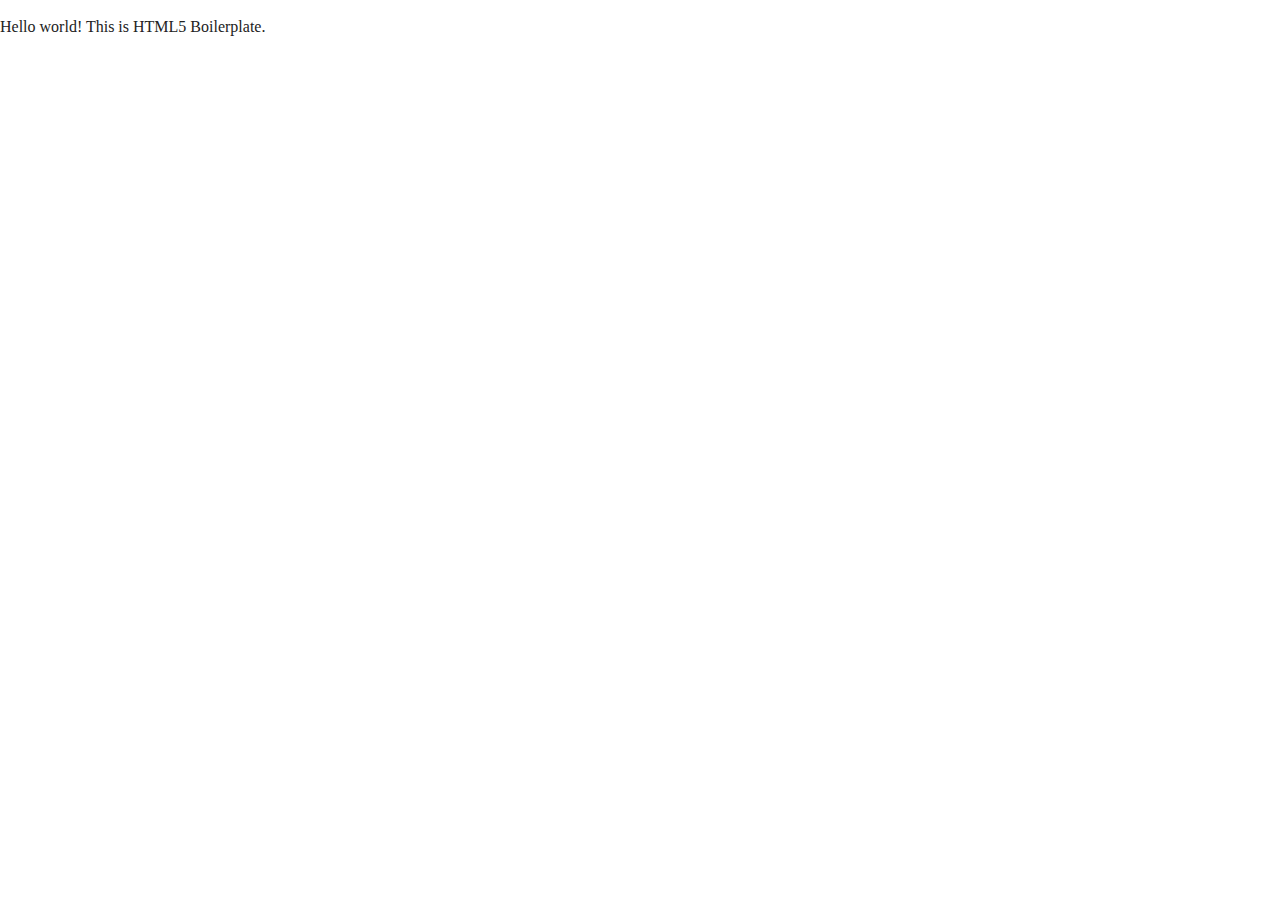
==== about/index.html @ 8cbd1780 "updated index files" ====
<!doctype html>
<html class="no-js" lang="">

<head>
  <meta charset="utf-8">
  <title></title>
  <meta name="description" content="">
  <meta name="viewport" content="width=device-width, initial-scale=1">

  <link rel="manifest" href="../site.webmanifest">
  <link rel="apple-touch-icon" href="../icon.png">
  <!-- Place favicon.ico in the root directory -->

  <link rel="stylesheet" href="../css/normalize.css">
  <link rel="stylesheet" href="../css/main.css">

  <meta name="theme-color" content="#fafafa">
</head>

<body>
  <!--[if IE]>
    <p class="browserupgrade">You are using an <strong>outdated</strong> browser. Please <a href="https://browsehappy.com/">upgrade your browser</a> to improve your experience and security.</p>
  <![endif]-->

  <!-- Add your site or application content here -->
  <p>Hello world! This is HTML5 Boilerplate.</p>
  <script src="../js/vendor/modernizr-3.7.1.min.js"></script>
  <script src="https://code.jquery.com/jquery-3.3.1.min.js" integrity="sha256-FgpCb/KJQlLNfOu91ta32o/NMZxltwRo8QtmkMRdAu8=" crossorigin="anonymous"></script>
  <script>window.jQuery || document.write('<script src="../js/vendor/jquery-3.3.1.min.js"><\/script>')</script>
  <script src="../js/plugins.js"></script>
  <script src="../js/main.js"></script>

  <!-- Google Analytics: change UA-XXXXX-Y to be your site's ID. -->
  <script>
    window.ga = function () { ga.q.push(arguments) }; ga.q = []; ga.l = +new Date;
    ga('create', 'UA-XXXXX-Y', 'auto'); ga('set','transport','beacon'); ga('send', 'pageview')
  </script>
  <script src="https://www.google-analytics.com/analytics.js" async defer></script>
</body>

</html>
---- css/main.css ----
/*! HTML5 Boilerplate v7.1.0 | MIT License | https://html5boilerplate.com/ */

/* main.css 1.0.0 | MIT License | https://github.com/h5bp/main.css#readme */
/*
 * What follows is the result of much research on cross-browser styling.
 * Credit left inline and big thanks to Nicolas Gallagher, Jonathan Neal,
 * Kroc Camen, and the H5BP dev community and team.
 */

 
/* ==========================================================================
   Base styles: opinionated defaults
   ========================================================================== */

   html {
    color: #222;
    font-size: 1em;
    line-height: 1.4;
}

/*
 * Remove text-shadow in selection highlight:
 * https://twitter.com/miketaylr/status/12228805301
 *
 * Vendor-prefixed and regular ::selection selectors cannot be combined:
 * https://stackoverflow.com/a/16982510/7133471
 *
 * Customize the background color to match your design.
 */

::-moz-selection {
    background: #b3d4fc;
    text-shadow: none;
}

::selection {
    background: #b3d4fc;
    text-shadow: none;
}

/*
 * A better looking default horizontal rule
 */

hr {
    display: block;
    height: 1px;
    border: 0;
    border-top: 1px solid #ccc;
    margin: 1em 0;
    padding: 0;
}

/*
 * Remove the gap between audio, canvas, iframes,
 * images, videos and the bottom of their containers:
 * https://github.com/h5bp/html5-boilerplate/issues/440
 */

audio,
canvas,
iframe,
img,
svg,
video {
    vertical-align: middle;
}

/*
 * Remove default fieldset styles.
 */

fieldset {
    border: 0;
    margin: 0;
    padding: 0;
}

/*
 * Allow only vertical resizing of textareas.
 */

textarea {
    resize: vertical;
}

/* ==========================================================================
   Browser Upgrade Prompt
   ========================================================================== */

.browserupgrade {
    margin: 0.2em 0;
    background: #ccc;
    color: #000;
    padding: 0.2em 0;
}




 /* ==========================================================================
   Author's custom styles
   ========================================================================== */
















 /* ==========================================================================
   Helper classes
   ========================================================================== */

/*
 * Hide visually and from screen readers
 */

 .hidden {
  display: none !important;
}

/*
* Hide only visually, but have it available for screen readers:
* https://snook.ca/archives/html_and_css/hiding-content-for-accessibility
*
* 1. For long content, line feeds are not interpreted as spaces and small width
*    causes content to wrap 1 word per line:
*    https://medium.com/@jessebeach/beware-smushed-off-screen-accessible-text-5952a4c2cbfe
*/

.visuallyhidden {
  border: 0;
  clip: rect(0 0 0 0);
  height: 1px;
  margin: -1px;
  overflow: hidden;
  padding: 0;
  position: absolute;
  width: 1px;
  white-space: nowrap; /* 1 */
}

/*
* Extends the .visuallyhidden class to allow the element
* to be focusable when navigated to via the keyboard:
* https://www.drupal.org/node/897638
*/

.visuallyhidden.focusable:active,
.visuallyhidden.focusable:focus {
  clip: auto;
  height: auto;
  margin: 0;
  overflow: visible;
  position: static;
  width: auto;
  white-space: inherit;
}

/*
* Hide visually and from screen readers, but maintain layout
*/

.invisible {
  visibility: hidden;
}

/*
* Clearfix: contain floats
*
* For modern browsers
* 1. The space content is one way to avoid an Opera bug when the
*    `contenteditable` attribute is included anywhere else in the document.
*    Otherwise it causes space to appear at the top and bottom of elements
*    that receive the `clearfix` class.
* 2. The use of `table` rather than `block` is only necessary if using
*    `:before` to contain the top-margins of child elements.
*/

.clearfix:before,
.clearfix:after {
  content: " "; /* 1 */
  display: table; /* 2 */
}

.clearfix:after {
  clear: both;
}

 
/* ==========================================================================
   EXAMPLE Media Queries for Responsive Design.
   These examples override the primary ('mobile first') styles.
   Modify as content requires.
   ========================================================================== */

   @media only screen and (min-width: 35em) {
    /* Style adjustments for viewports that meet the condition */
}

@media print,
       (-webkit-min-device-pixel-ratio: 1.25),
       (min-resolution: 1.25dppx),
       (min-resolution: 120dpi) {
    /* Style adjustments for high resolution devices */
}

 
/* ==========================================================================
   Print styles.
   Inlined to avoid the additional HTTP request:
   https://www.phpied.com/delay-loading-your-print-css/
   ========================================================================== */

   @media print {
    *,
    *:before,
    *:after {
        background: transparent !important;
        color: #000 !important; /* Black prints faster */
        -webkit-box-shadow: none !important;
        box-shadow: none !important;
        text-shadow: none !important;
    }

    a,
    a:visited {
        text-decoration: underline;
    }

    a[href]:after {
        content: " (" attr(href) ")";
    }

    abbr[title]:after {
        content: " (" attr(title) ")";
    }

    /*
     * Don't show links that are fragment identifiers,
     * or use the `javascript:` pseudo protocol
     */

    a[href^="#"]:after,
    a[href^="javascript:"]:after {
        content: "";
    }

    pre {
        white-space: pre-wrap !important;
    }
    pre,
    blockquote {
        border: 1px solid #999;
        page-break-inside: avoid;
    }

    /*
     * Printing Tables:
     * http://css-discuss.incutio.com/wiki/Printing_Tables
     */

    thead {
        display: table-header-group;
    }

    tr,
    img {
        page-break-inside: avoid;
    }

    p,
    h2,
    h3 {
        orphans: 3;
        widows: 3;
    }

    h2,
    h3 {
        page-break-after: avoid;
    }
}
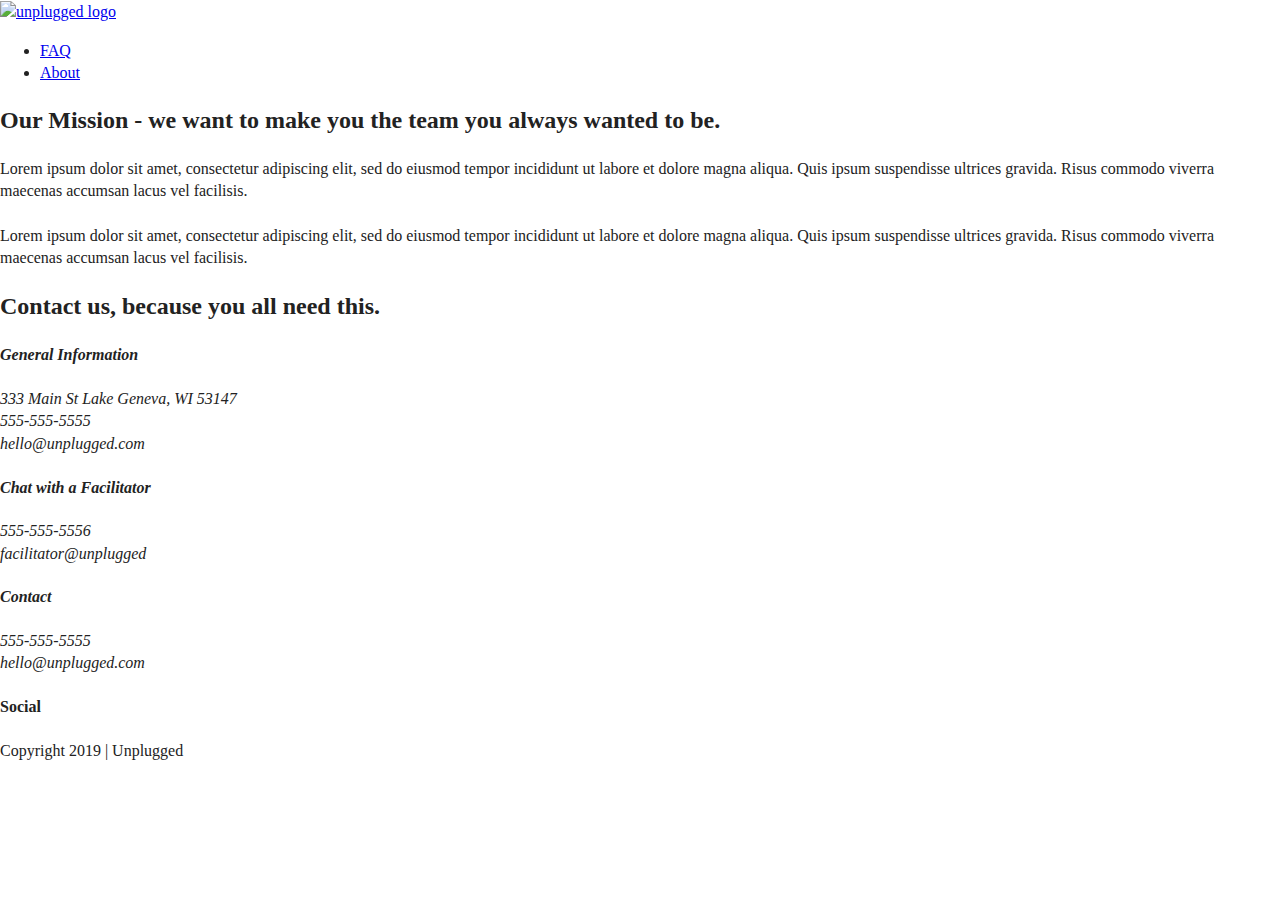
==== commit af0553e2: "added html for about page" ====
--- a/about/index.html
+++ b/about/index.html
@@ -3,7 +3,7 @@
 
 <head>
   <meta charset="utf-8">
-  <title></title>
+  <title>About</title>
   <meta name="description" content="">
   <meta name="viewport" content="width=device-width, initial-scale=1">
 
@@ -18,12 +18,89 @@
 </head>
 
 <body>
-  <!--[if IE]>
-    <p class="browserupgrade">You are using an <strong>outdated</strong> browser. Please <a href="https://browsehappy.com/">upgrade your browser</a> to improve your experience and security.</p>
-  <![endif]-->
+  <header>
+    <div class="content-wrapper">
+      <a href="#"><img src="" alt="unplugged logo"</a>
+      <div class="header-divider"></div>
+      <nav>
+        <ul>
+          <li><a href="../faq/index.html" target="_blank">FAQ</a></li>
+          <li><a href="#about">About</a></li>
+        </ul>
+      </nav>
+    </div>
+  </header>
 
-  <!-- Add your site or application content here -->
-  <p>Hello world! This is HTML5 Boilerplate.</p>
+  <main>
+    <section class="mission">
+      <div class="content-wrapper">
+        <h2>Our Mission - we want to make you the team you always wanted to be.</h2>
+        <div class="mission-content">
+          <p>Lorem ipsum dolor sit amet, consectetur adipiscing elit, sed do eiusmod tempor
+            incididunt ut labore et dolore magna aliqua. Quis ipsum suspendisse ultrices gravida.
+            Risus commodo viverra maecenas accumsan lacus vel facilisis.<br><br>
+
+            Lorem ipsum dolor sit amet, consectetur adipiscing elit, sed do eiusmod tempor
+            incididunt ut labore et dolore magna aliqua. Quis ipsum suspendisse ultrices gravida.
+            Risus commodo viverra maecenas accumsan lacus vel facilisis.</p>
+        </div>
+      </div> <!-- mission content wrapper ends -->
+    </section>
+
+    <section class="map">
+      <figure></figure>
+    </section>
+
+    <section class="contact-section">
+      <div class="content-wrapper">
+        <h2>Contact us, because you all need this.</h2>
+        <address class="contact-content">
+            <div>
+              <h4>General Information</h4>
+              <p>333 Main St Lake Geneva, WI 53147<br>
+                       555-555-5555<br>
+                       hello@unplugged.com
+              </p>
+            </div>
+
+            <div>
+              <h4>Chat with a Facilitator</h4>
+              <p>555-555-5556<br>
+                 facilitator@unplugged
+              </p>
+            </div>
+        </address>
+      </div>
+    </section>
+  </main>
+
+  <footer>
+    <div class="content-wrapper">
+      <div class="footer-content">
+
+        <address class="contact">
+          <h4>Contact</h4>
+          <p>555-555-5555<br>
+          hello@unplugged.com</p>
+        </address>
+
+        <div class="social">
+          <h4>Social</h4>
+          <div class="social-icons">
+            <p><a href="https://www.facebook.com/lydia.braun.79" target="_blank"></a></p>
+            <p><a href="https://twitter.com/" target="_blank"></a></p>
+            <p><a href="https://www.instagram.com/?hl=en" target="_blank"></a></p>
+          </div>
+        </div>
+      </div> <!-- footer content ends -->
+    </div> <!-- footer content-wrapper ends -->
+
+    <div class="copyright">
+      <p>Copyright 2019 | Unplugged</p>
+    </div>
+  </footer>
+
+
   <script src="../js/vendor/modernizr-3.7.1.min.js"></script>
   <script src="https://code.jquery.com/jquery-3.3.1.min.js" integrity="sha256-FgpCb/KJQlLNfOu91ta32o/NMZxltwRo8QtmkMRdAu8=" crossorigin="anonymous"></script>
   <script>window.jQuery || document.write('<script src="../js/vendor/jquery-3.3.1.min.js"><\/script>')</script>
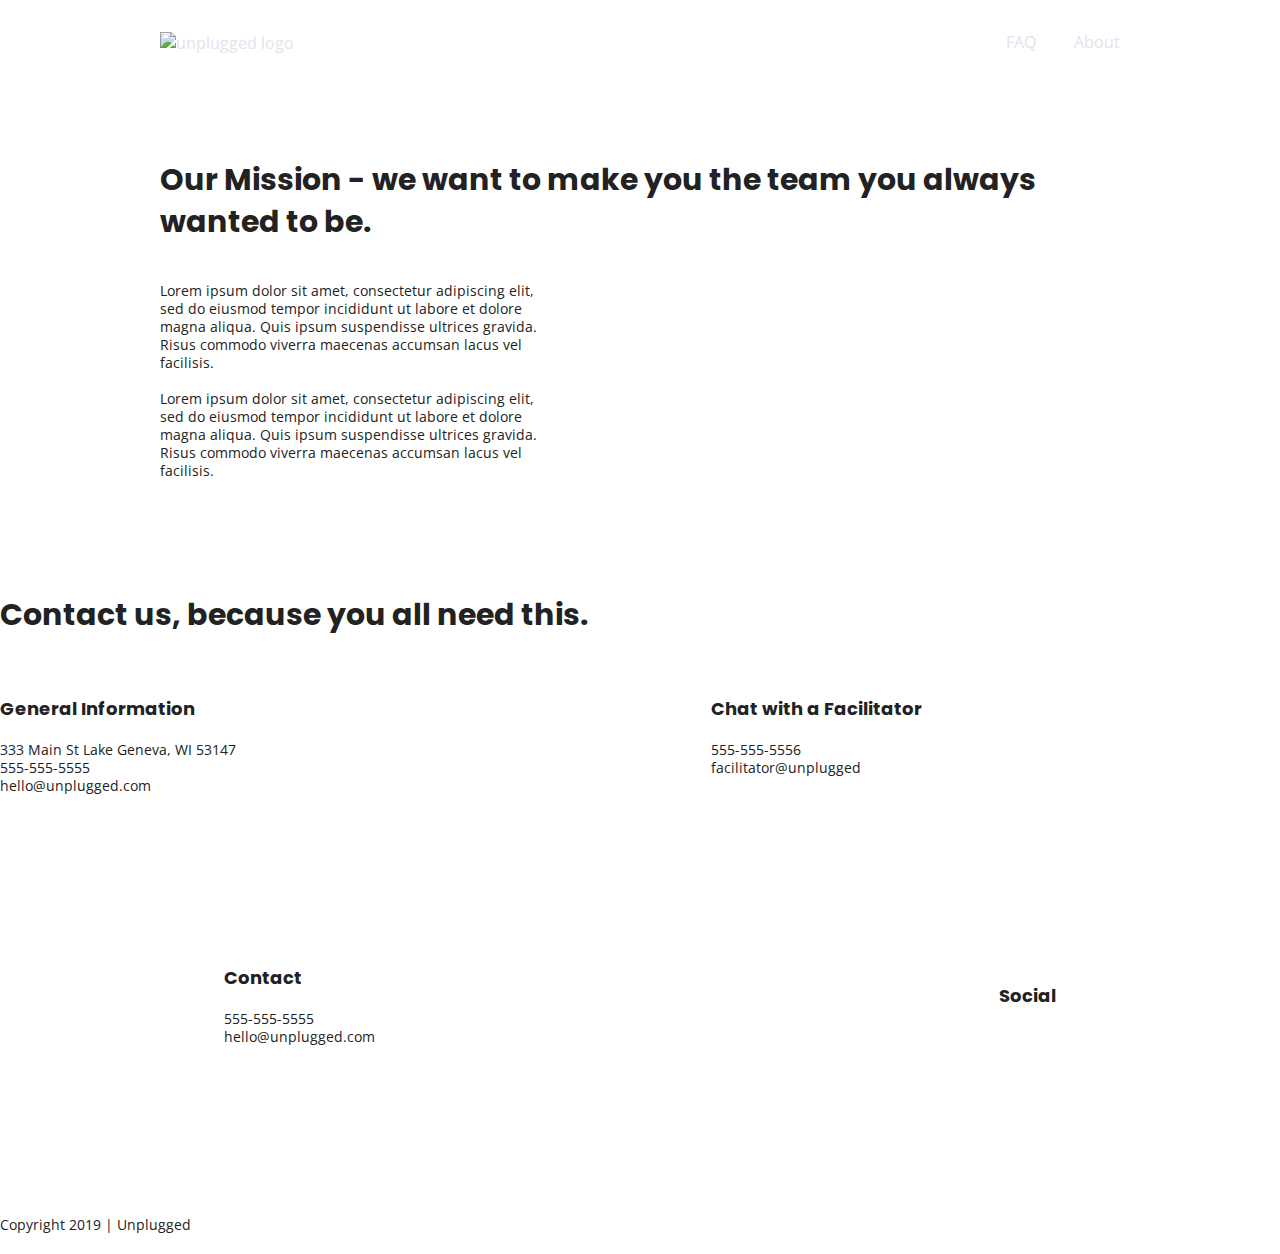
==== commit 6a1c4c1f: "Added fonts, CSS general styles" ====
--- a/about/index.html
+++ b/about/index.html
@@ -15,6 +15,8 @@
   <link rel="stylesheet" href="../css/main.css">
 
   <meta name="theme-color" content="#fafafa">
+
+  <link href="https://fonts.googleapis.com/css?family=Open+Sans:400,700|Poppins:500,700" rel="stylesheet">
 </head>
 
 <body>
--- a/css/main.css
+++ b/css/main.css
@@ -7,7 +7,7 @@
  * Kroc Camen, and the H5BP dev community and team.
  */
 
- 
+
 /* ==========================================================================
    Base styles: opinionated defaults
    ========================================================================== */
@@ -101,19 +101,281 @@
  /* ==========================================================================
    Author's custom styles
    ========================================================================== */
-
-
-
-
-
-
-
-
-
-
-
-
-
+   /* General Styles */
+
+   html {
+     font-size: 16px;
+   }
+
+   body {
+     font-family: 'Open Sans', sans-serif;
+     font-size: 1em;
+     text-align: left;
+   }
+
+   ul,
+   ol {
+     list-style: none;
+   }
+
+   a {
+     color: #e2e3ed;
+     text-decoration: none;
+   }
+
+   h2 {
+     font-family: 'Poppins', sans-serif;
+     font-size: 1.875em;
+   }
+
+   h3,
+   h4 {
+     font-family: 'Poppins', sans-serif;
+     font-size: 1.125em;
+     margin: 20px 0;
+   }
+
+   p {
+     font-size: .875em;
+     line-height: 1.285;
+   }
+
+   img {
+
+   }
+
+   figure {
+
+   }
+
+   address {
+     font-style: normal;
+   }
+
+   .content-wrapper {
+     width: 90%;
+     margin: 50px 0;
+   }
+
+/* ------------ Base Header - Footer ------------ */
+
+header,
+footer {
+    display: flex;
+    justify-content: center;
+    align-items: center;
+    flex-flow: row wrap;
+}
+
+/* Header Styels */
+header{
+  padding: 15px 0;
+}
+
+header .content-wrapper {
+  display: flex;
+  justify-content: center;
+  align-items: center;
+  flex-flow: row wrap;
+  margin: 0;
+}
+
+.header-divider {
+  width: 100%;
+  height: 1px;
+  margin: 10px 0 20px 0;
+}
+
+header nav {
+  display: flex;
+  justify-content: space-around;
+  align-items: center;
+  flex-flow: row wrap;
+  width: 60%;
+}
+
+header nav ul {
+  display: flex;
+  justify-content: space-around;
+  width: 100%;
+}
+
+/* Footer Styels */
+
+footer {
+  flex-direction: column;
+}
+
+footer .content-wrapper{
+  width: 55%;
+  margin: 50px 0;
+}
+
+footer .footer-content {
+  margin-bottom: 50px;
+}
+
+footer p {
+  margin: 0;
+}
+
+address .contact {
+
+}
+
+footer .social {
+  display: flex;
+  justify-content: center;
+  align-items: center;
+}
+
+footer .social-icons {
+  display: flex;
+  justify-content: space-around;
+  align-items: center;
+}
+
+footer .social-icons p {
+  display: flex;
+  justify-content: space-around;
+  align-items: center;
+}
+
+footer .copyright {
+  margin: 20px 0;
+}
+/* ------------ Mobile Styles - Homepage ------------ */
+
+.hero-area {
+  display: flex;
+  justify-content: center;
+  flex-flow: row wrap;
+}
+
+aside {
+  display: flex;
+  justify-content: center;
+  align-items: center;
+  flex-flow: row wrap;
+}
+
+.form-description {
+
+}
+
+.form {
+
+}
+
+.features {
+  display: flex;
+  justify-content: center;
+  flex-flow: row wrap;
+}
+
+.features h2 {
+  margin-bottom: 60px;
+}
+
+.features-items {
+  display: flex;
+  justify-content: center;
+  align-items: center;
+  flex-flow: row wrap;
+}
+
+.features p {
+  margin: 0;
+}
+
+article {
+  width: 55%;
+  margin: 30px 0;
+}
+
+.fontawesome-icon {
+
+}
+
+.features-item-description {
+
+}
+
+.reviews {
+  display: flex;
+  justify-content: center;
+  flex-flow: row wrap;
+}
+
+.reviews h2 {
+    margin-bottom: 40px;
+}
+
+.reviews h3 {
+  width: 55%;
+  margin: 20px 0;
+}
+
+/* ------------ Mobile Styles - About ------------ */
+
+.mission {
+  display: flex;
+  justify-content: center;
+  align-items: center;
+  flex-flow: row wrap;
+}
+
+.mission-content {
+
+}
+
+.map {
+
+}
+
+figure {
+
+}
+
+.contact-setcion {
+  display: flex;
+  justify-content: center;
+  align-items: center;
+  flex-flow: row wrap;
+}
+
+.contact-content {
+
+}
+
+.contact-content p {
+  margin: 0;
+}
+
+/* ------------ Mobile Styles - FAQ ------------ */
+
+.faq {
+  display: flex;
+  justify-content: center;
+  align-items: center;
+  flex-flow: row wrap;
+}
+
+.faq .content-wrapper {
+  display: flex;
+  justify-content: center;
+  align-items: center;
+  flex-flow: row wrap;
+  margin: 50px 0 0 0;
+}
+
+.faq h2 {
+  margin-bottom: 40px;
+}
+
+.faq-content {
+  margin-bottom: 50px;
+}
 
 
 
@@ -197,25 +459,183 @@
   clear: both;
 }
 
- 
+
 /* ==========================================================================
    EXAMPLE Media Queries for Responsive Design.
    These examples override the primary ('mobile first') styles.
    Modify as content requires.
    ========================================================================== */
 
-   @media only screen and (min-width: 35em) {
-    /* Style adjustments for viewports that meet the condition */
-}
-
-@media print,
-       (-webkit-min-device-pixel-ratio: 1.25),
-       (min-resolution: 1.25dppx),
-       (min-resolution: 120dpi) {
-    /* Style adjustments for high resolution devices */
-}
-
- 
+@media only screen and (min-width: 768px) {
+  /*Tablet styles here*/
+  .content-wrapper {
+    max-width: 640px;
+    margin: 100px 0:
+  }
+
+  header {
+    justify-content: space-around;
+  }
+
+  header .content-wrapper {
+    width: 100%;
+    justify-content: space-between;
+  }
+
+  header nav {
+    width: 20%;
+
+  }
+
+  header nav ul {
+    justify-content: space-between;
+  }
+
+  .header-divider {
+    display: none;
+  }
+
+  aside .content-wraper {
+    margin: 50px 0;
+    display: flex;
+    justify-content: space-between;
+    flex-flow: row wrap;
+  }
+
+  aside .content-wrapper .form-description,
+  aside .content-wrapper .form {
+    width: 35%;
+    margin: 0;
+  }
+
+.features article {
+  display: flex;
+  justify-content: center;
+  align-items: center;
+  flex-flow: column wrap;
+  flex-basis: 50%;
+}
+
+.features .features-item-description {
+  width: 50%;
+}
+
+.reviews article {
+  display: flex;
+  justify-content: space-between;
+}
+
+.reviews article div {
+  width: 49%x;
+}
+
+footer .content-wrapper {
+  width: 65%;
+  margin: 100px 0;
+}
+
+.footer-content {
+  display: flex;
+  justify-content: space-between;
+  align-items: center;
+}
+
+footer .contact {
+  margin-bottom: 0;
+}
+
+footer .copyright {
+  width: 100%;
+}
+
+/*About Page*/
+.mission-content {
+    display: flex;
+    justify-content: space-between;
+    align-items: center;
+}
+
+.mission-content p {
+    width: 40%;
+}
+
+.contact-section,
+.content-wrapper h2 {
+  width: 80%;
+}
+
+.contact-content {
+  display: flex;
+  justify-content: space-between;
+  align-items: flex-start;
+}
+
+/*FAQ Page*/
+.faq .content-wrapper {
+        justify-content: space-between;
+    }
+
+    .faq-content {
+        flex-basis: 40%;
+    }
+
+    .faq h2 {
+        width: 100%;
+    }
+}
+
+@media only screen and (min-width: 1200px) {
+  /*Desktop styles here*/
+  .content-wrapper {
+    max-width: 960px;
+  }
+
+  .hero-area h1 {
+    width: 60%;
+  }
+
+  aside .content-wrapper {
+    justify-content: space-around;
+  }
+
+  aside .content-wrapper .form-description,
+  aside .content-wrapper .form {
+    width: 30%;
+  }
+
+  .features h2 {
+    width: 70%;
+  }
+
+  .features article {
+    flex-basis: 33.33%;
+  }
+
+  .reviews article div {
+    width: 42%;
+  }
+
+  /****** About Page *****/
+
+  .mission h2,
+  contact-section .content-wrapper h2 {
+    width: 100%;
+  }
+
+  .contact-section .content-wrapper h2 {
+    margin-bottom: 40px;
+  }
+
+  /***** FAQ Page *****/
+  .faq h2 {
+    width: 100%;
+  }
+
+  .faq-content {
+    flex-basis: 35%
+  }
+}
+
 /* ==========================================================================
    Print styles.
    Inlined to avoid the additional HTTP request:
@@ -291,5 +711,3 @@
         page-break-after: avoid;
     }
 }
-
-
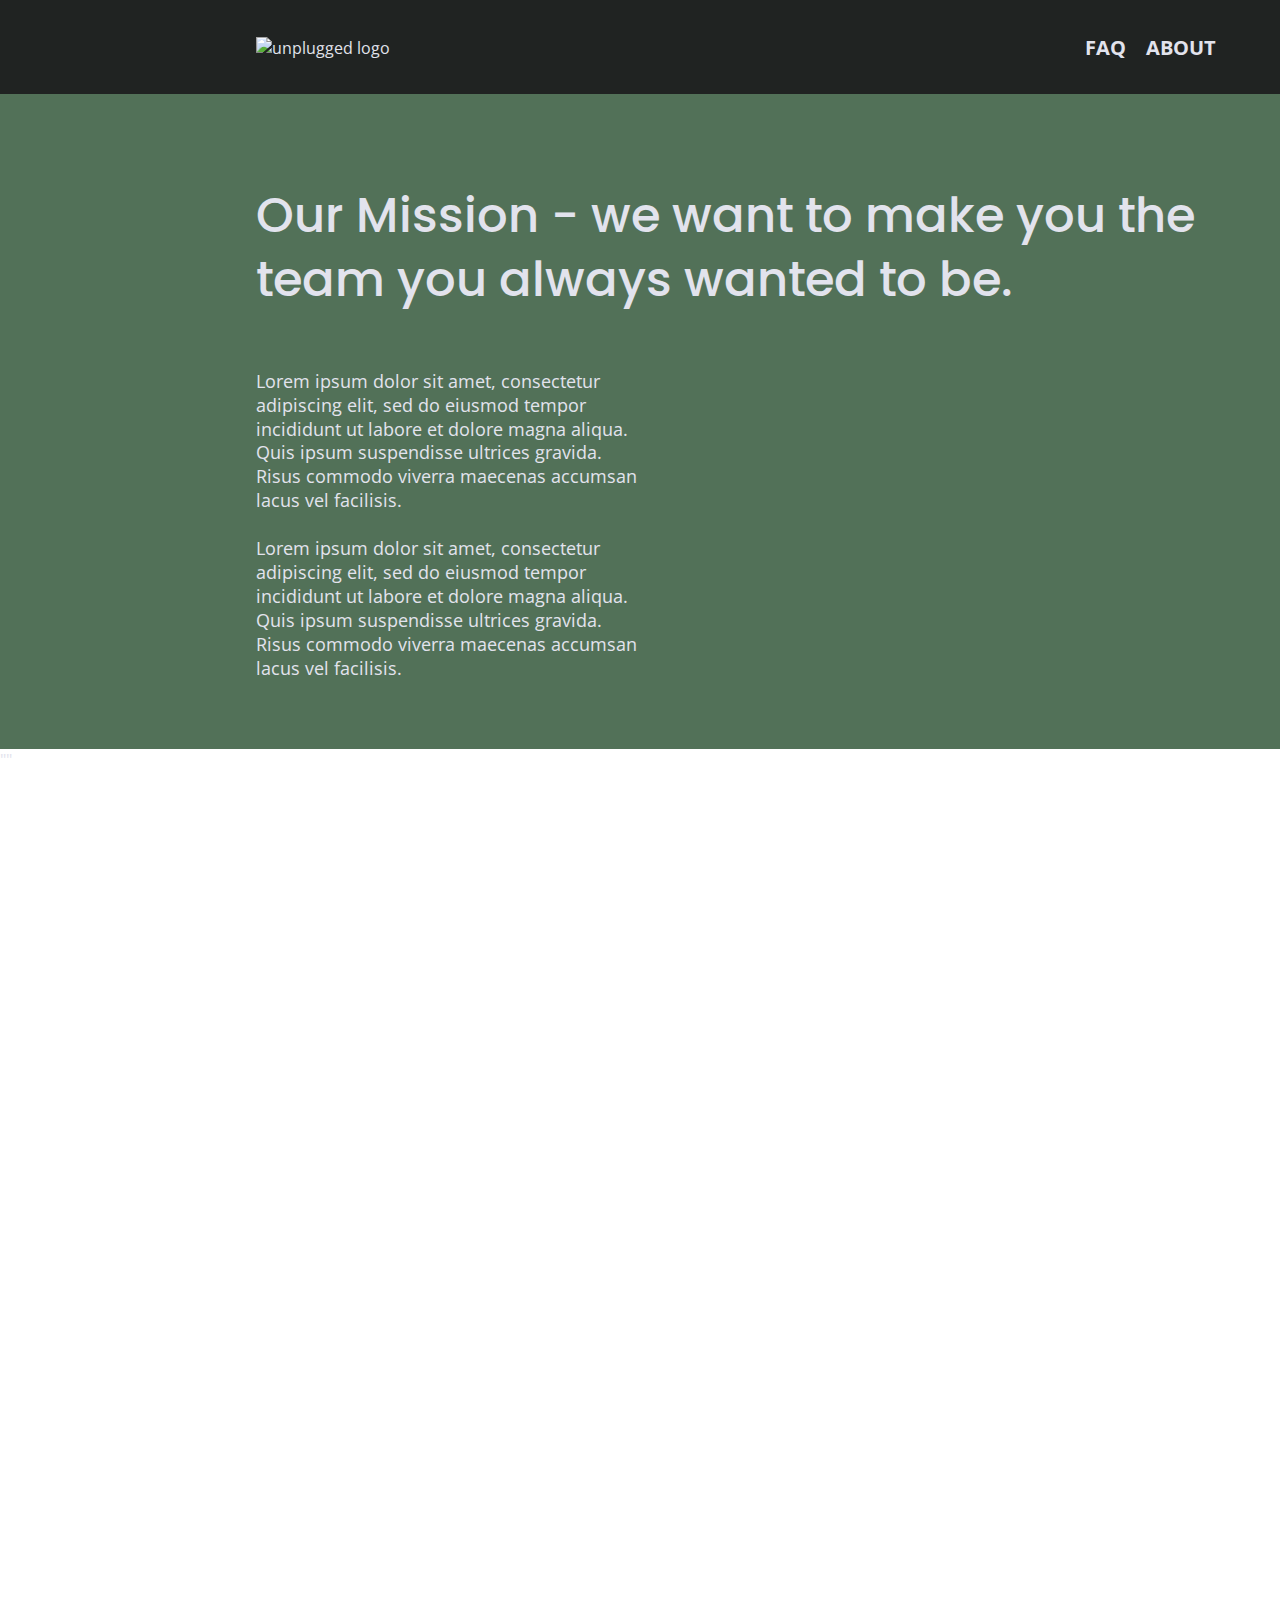
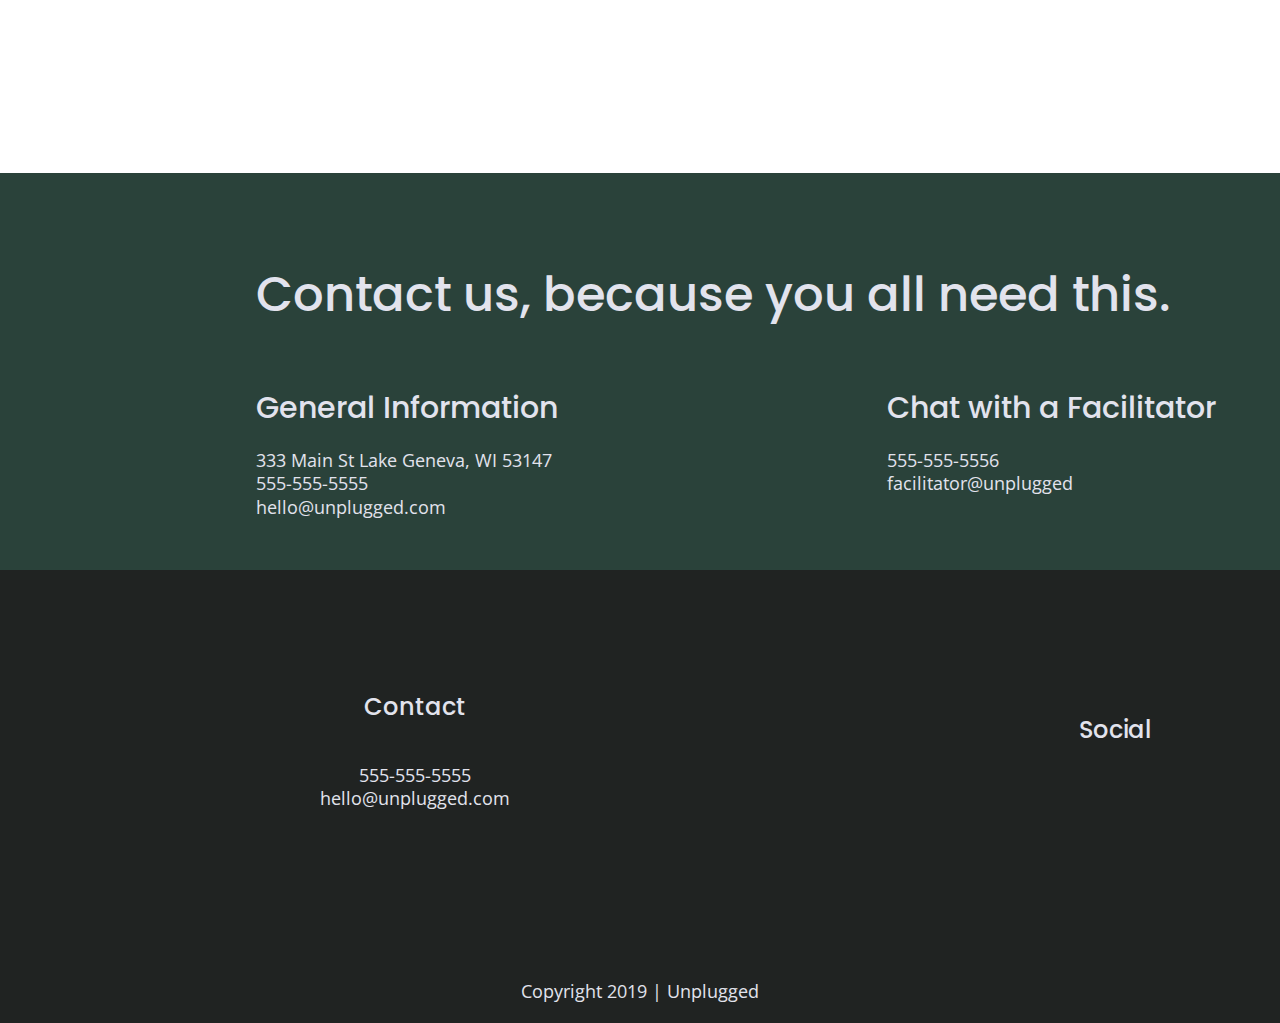
==== commit 7c38f1e2: "Added map to about page" ====
--- a/about/index.html
+++ b/about/index.html
@@ -50,7 +50,11 @@
     </section>
 
     <section class="map">
-      <figure></figure>
+      <figure>
+        "<iframe src="https://www.google.com/maps/embed?pb=!1m14!1m12!1m3!1d12327.53090299108!2d
+        -119.73102085000001!3d39.4267763!2m3!1f0!2f0!3f0!3m2!1i1024!2i768!4f13.1!5e0!3m2!1sen!2sus!4v15611691
+        54480!5m2!1sen!2sus" width="600" height="450" frameborder="0" style="border:0" allowfullscreen></iframe>"
+      </figure>
     </section>
 
     <section class="contact-section">
--- a/css/main.css
+++ b/css/main.css
@@ -111,6 +111,7 @@
      font-family: 'Open Sans', sans-serif;
      font-size: 1em;
      text-align: left;
+     color: #e2e3ed;
    }
 
    ul,
@@ -123,9 +124,15 @@
      text-decoration: none;
    }
 
+   h1 {
+     color: #e2e3de;
+   }
+
    h2 {
      font-family: 'Poppins', sans-serif;
      font-size: 1.875em;
+     font-weight: 500;
+     color: #e2e3ed;
    }
 
    h3,
@@ -133,23 +140,31 @@
      font-family: 'Poppins', sans-serif;
      font-size: 1.125em;
      margin: 20px 0;
+     font-weight: 500;
+     color: #e2e3ed;
    }
 
    p {
      font-size: .875em;
      line-height: 1.285;
+     color: #e2e3ed;
+   }
+
+   aside {
+     background-color: #527158;
    }
 
    img {
-
+     width: 100%;
    }
 
    figure {
-
+     margin: 0;
    }
 
    address {
      font-style: normal;
+     color: #e2e3ed;
    }
 
    .content-wrapper {
@@ -165,6 +180,7 @@
     justify-content: center;
     align-items: center;
     flex-flow: row wrap;
+    background-color: #202322;
 }
 
 /* Header Styels */
@@ -178,12 +194,21 @@
   align-items: center;
   flex-flow: row wrap;
   margin: 0;
+}
+
+header figure {
+  width: 60%;
+  display: flex;
+  justify-content: center;
+  align-items: center;
+  flex-flow: row wrap;
 }
 
 .header-divider {
   width: 100%;
   height: 1px;
   margin: 10px 0 20px 0;
+  background: #3a3a3a;
 }
 
 header nav {
@@ -192,6 +217,9 @@
   align-items: center;
   flex-flow: row wrap;
   width: 60%;
+  font-size: 1.125em;
+  font-weight: 700;
+  text-transform: uppercase;
 }
 
 header nav ul {
@@ -200,10 +228,15 @@
   width: 100%;
 }
 
+header nav ul li {
+  font-size: 1.125em;
+}
+
 /* Footer Styels */
 
 footer {
   flex-direction: column;
+  text-align: center;
 }
 
 footer .content-wrapper{
@@ -211,6 +244,10 @@
   margin: 50px 0;
 }
 
+footer .contact {
+  margin-bottom: 50px;
+}
+
 footer .footer-content {
   margin-bottom: 50px;
 }
@@ -220,12 +257,12 @@
 }
 
 address .contact {
-
+  margin-bottom: 50px;
 }
 
 footer .social {
   display: flex;
-  justify-content: center;
+  justify-content: space-around;
   align-items: center;
 }
 
@@ -237,12 +274,13 @@
 
 footer .social-icons p {
   display: flex;
-  justify-content: space-around;
+  justify-content: center;
   align-items: center;
 }
 
 footer .copyright {
   margin: 20px 0;
+  text-align: center;
 }
 /* ------------ Mobile Styles - Homepage ------------ */
 
@@ -250,6 +288,15 @@
   display: flex;
   justify-content: center;
   flex-flow: row wrap;
+  background-image: url('../img/girl-bridge.jpg');
+  background-size: cover;
+  background-repeat: no-repeat;
+  background-position: center;
+  min-height: 500px;
+}
+
+.hero-area h1 {
+  font-size: 2.25em;
 }
 
 aside {
@@ -257,6 +304,11 @@
   justify-content: center;
   align-items: center;
   flex-flow: row wrap;
+  background-color: #527158;
+}
+
+aside .form {
+  margin-top: 30px;
 }
 
 .form-description {
@@ -271,6 +323,9 @@
   display: flex;
   justify-content: center;
   flex-flow: row wrap;
+  background-image: url('../img/feet.jpg');
+  background-size: cover;
+  background-position: center;
 }
 
 .features h2 {
@@ -286,6 +341,7 @@
 
 .features p {
   margin: 0;
+  text-align: center;
 }
 
 article {
@@ -305,10 +361,12 @@
   display: flex;
   justify-content: center;
   flex-flow: row wrap;
+  background-color: #2a423a;
 }
 
 .reviews h2 {
     margin-bottom: 40px;
+    line-height: 1;
 }
 
 .reviews h3 {
@@ -319,6 +377,7 @@
 /* ------------ Mobile Styles - About ------------ */
 
 .mission {
+  background-color: #527158;
   display: flex;
   justify-content: center;
   align-items: center;
@@ -329,15 +388,28 @@
 
 }
 
-.map {
-
+.map figure {
+  width: 100%;
+  height: 0;
+  padding-bottom: 80%;
+  overflow: hidden;
+  position: relative;
+}
+
+.map iframe {
+  width: 100%;
+  height: 100%;
+  position: absolute;
+  top: 0;
+  left: 0;
 }
 
 figure {
 
 }
 
-.contact-setcion {
+.contact-section {
+  background-color: #2a423a;
   display: flex;
   justify-content: center;
   align-items: center;
@@ -355,6 +427,7 @@
 /* ------------ Mobile Styles - FAQ ------------ */
 
 .faq {
+  background-color: #527158;
   display: flex;
   justify-content: center;
   align-items: center;
@@ -371,12 +444,17 @@
 
 .faq h2 {
   margin-bottom: 40px;
+  line-height: 1;
 }
 
 .faq-content {
   margin-bottom: 50px;
 }
 
+.faq-content h4 {
+  line-height: 1.333;
+  font-weight: 700;
+}
 
 
  /* ==========================================================================
@@ -449,6 +527,7 @@
 *    `:before` to contain the top-margins of child elements.
 */
 
+/***** Form *****/
 .clearfix:before,
 .clearfix:after {
   content: " "; /* 1 */
@@ -459,6 +538,30 @@
   clear: both;
 }
 
+aside .form {
+  margin-top: 30px;
+}
+
+input[type=text] {
+  box-sizing: border-box;
+  width: 100%;
+  color: #2a423a;
+  font-style: italic;
+}
+
+input[type=button] {
+  width: 100%;
+  padding: 20px 0;
+  margin-top: 20px;
+  background-color: #2a423a;
+  font-family: 'Poppins', Helvetica, Arial, sans-serif;
+  font-weight: 500;
+  font-size: 1.125em;
+  color: #e2e3ed;
+  border: none;
+  text-align: center;
+  text-transform: uppercase;
+}
 
 /* ==========================================================================
    EXAMPLE Media Queries for Responsive Design.
@@ -473,6 +576,16 @@
     margin: 100px 0:
   }
 
+h2 {
+  font-size: 2.25em;
+  line-height: 1.33;
+}
+
+h3 {
+  font-size: 1.5em;
+  line-height: 1.15;
+}
+
   header {
     justify-content: space-around;
   }
@@ -482,9 +595,12 @@
     justify-content: space-between;
   }
 
+header figure {
+  width: 30%;
+}
+
   header nav {
     width: 20%;
-
   }
 
   header nav ul {
@@ -493,6 +609,12 @@
 
   .header-divider {
     display: none;
+  }
+
+  .hero-area h1 {
+    font-size: 3em;
+    line-height: 1;
+    margin: 0;
   }
 
   aside .content-wraper {
@@ -508,6 +630,10 @@
     margin: 0;
   }
 
+.features h2 {
+    margin: 0 20px 20px 0;
+  }
+
 .features article {
   display: flex;
   justify-content: center;
@@ -525,8 +651,18 @@
   justify-content: space-between;
 }
 
+.reviews h2 {
+  width: 90%;
+}
+
+.reviews article figure,
 .reviews article div {
   width: 49%x;
+}
+
+.reviews h3 {
+  width: 75%;
+  margin: 0;
 }
 
 footer .content-wrapper {
@@ -538,10 +674,20 @@
   display: flex;
   justify-content: space-between;
   align-items: center;
+  flex-direction: row;
 }
 
 footer .contact {
   margin-bottom: 0;
+}
+
+footer h4 {
+  font-size: 1.5em;
+  margin-bottom: 40px;
+}
+
+footer p {
+  line-height: 1.285;
 }
 
 footer .copyright {
@@ -570,6 +716,10 @@
   align-items: flex-start;
 }
 
+.contact-content h4 {
+  font-size: 1.5em;
+}
+
 /*FAQ Page*/
 .faq .content-wrapper {
         justify-content: space-between;
@@ -581,6 +731,12 @@
 
     .faq h2 {
         width: 100%;
+    }
+
+    .faq h4,
+    .faq p {
+      font-size: .875em;
+      line-height: 1.125;
     }
 }
 
@@ -590,21 +746,44 @@
     max-width: 960px;
   }
 
+  h2 {
+    font-size: 2.25em;
+    width: 90%;
+  }
+
+  h3,
+  h4 {
+    font-size: 1.875em;
+  }
+
+  p {
+    font-size: 1.125em;
+    line-height: 1.33;
+  }
+
   .hero-area h1 {
     width: 60%;
+    font-size: 3.75em;
   }
 
   aside .content-wrapper {
     justify-content: space-around;
+    padding-left: 15%;
   }
 
   aside .content-wrapper .form-description,
   aside .content-wrapper .form {
     width: 30%;
-  }
+    float: left;
+    padding-right: 20%;
+  }
+
+.form-description p {
+  font-size: 1.125em;
+}
 
   .features h2 {
-    width: 70%;
+    width: 72%;
   }
 
   .features article {
@@ -618,21 +797,54 @@
   /****** About Page *****/
 
   .mission h2,
-  contact-section .content-wrapper h2 {
+  .contact-section .content-wrapper h2 {
     width: 100%;
+    font-size: 3em;
   }
 
   .contact-section .content-wrapper h2 {
     margin-bottom: 40px;
   }
 
+  .mission {
+    background-color: #527158;
+  }
+
+  .contact-section {
+    background-color: #2a423a;
+    width: 100%;
+  }
+
+  .content-wrapper {
+      padding-left: 15%;
+  }
+
+  .contact-section .content-wrapper h2 {
+    margin-bottom: 40px;
+  }
+
+  .contact-content h4 {
+    font-size: 1.875em;
+  }
+
   /***** FAQ Page *****/
+  .faq {
+    background-color: #527158;
+  }
+
   .faq h2 {
     width: 100%;
+    font-size: 3em;
   }
 
   .faq-content {
     flex-basis: 35%
+  }
+
+  .faq h4,
+  .faq p {
+  font-size: 1.125em;
+  line-height: 1;
   }
 }
 
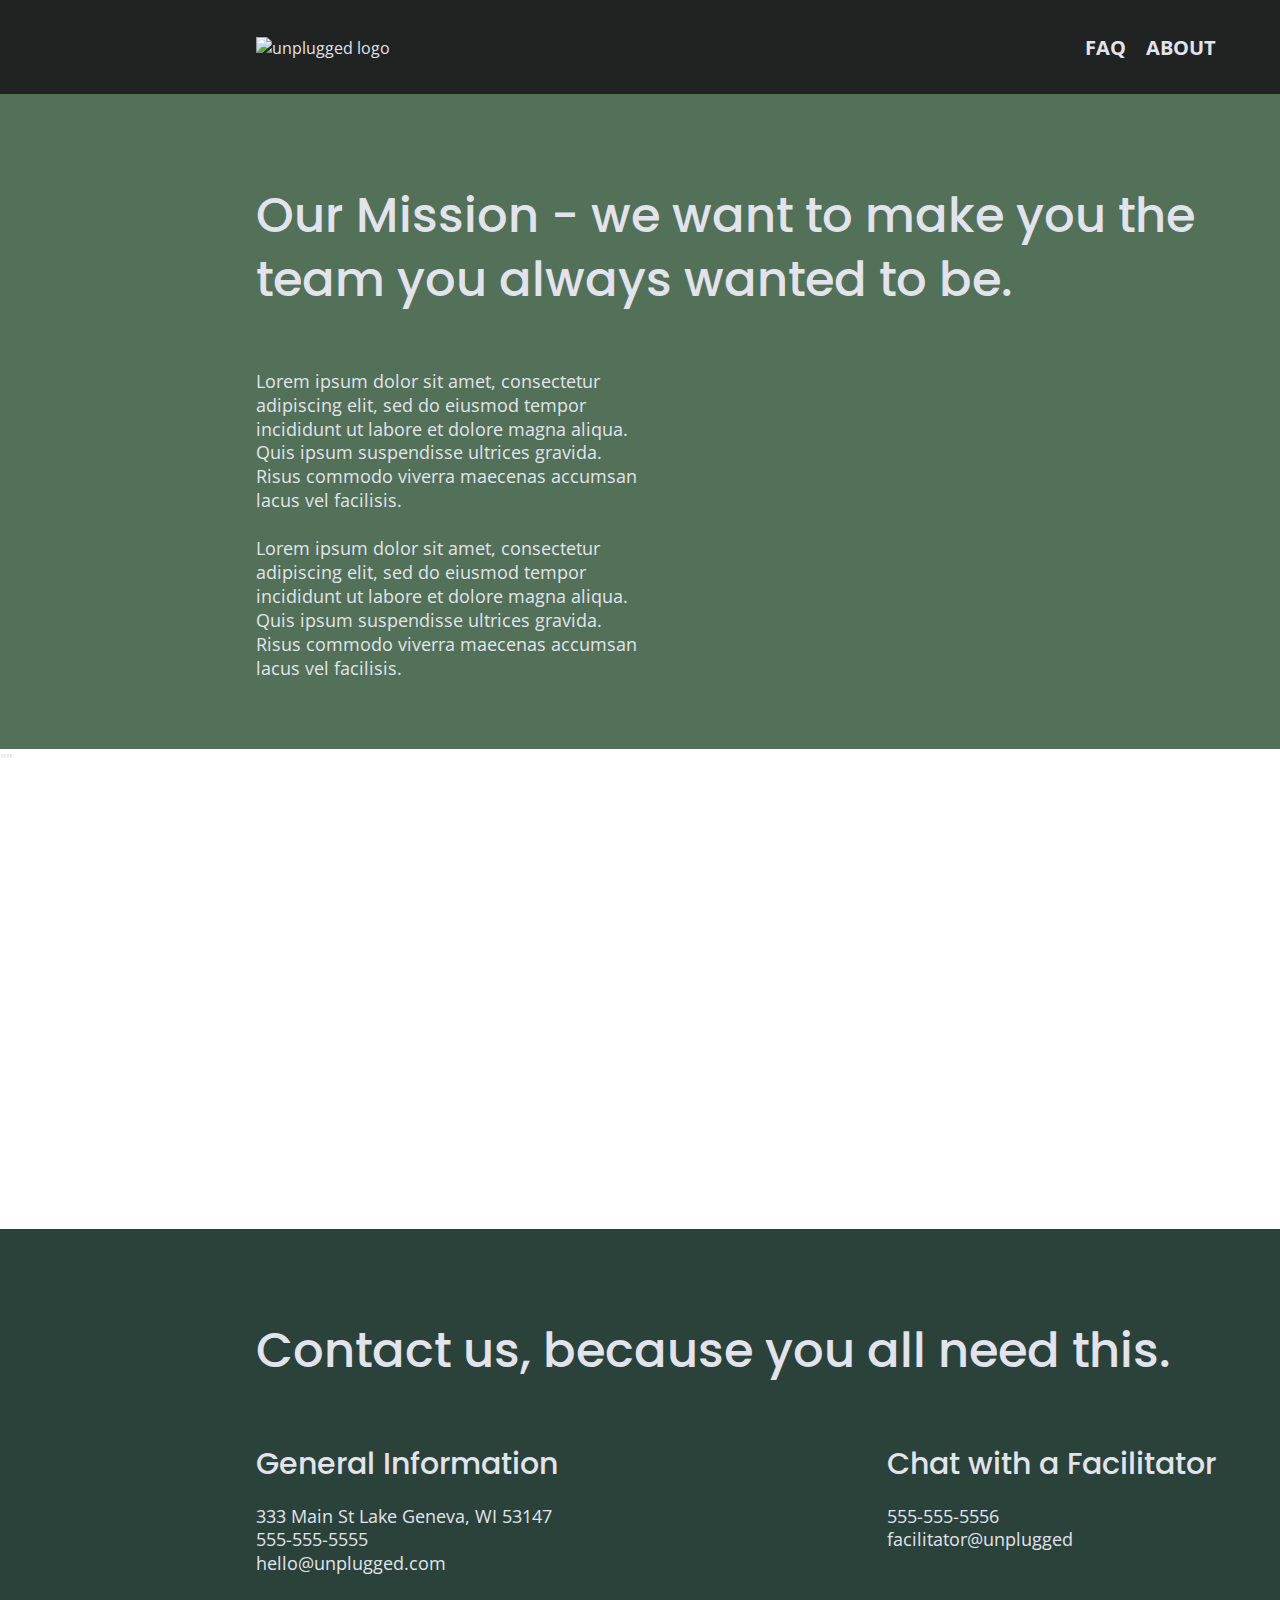
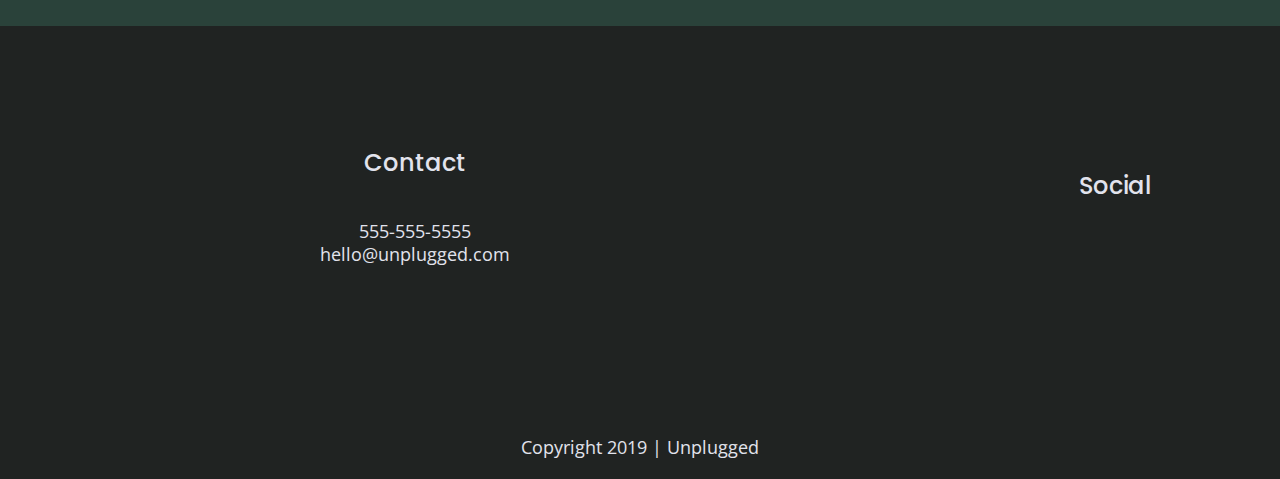
==== commit 6745a73b: "Added icons" ====
--- a/about/index.html
+++ b/about/index.html
@@ -17,6 +17,8 @@
   <meta name="theme-color" content="#fafafa">
 
   <link href="https://fonts.googleapis.com/css?family=Open+Sans:400,700|Poppins:500,700" rel="stylesheet">
+
+  <script src="https://kit.fontawesome.com/8e02e5aa75.js"></script>
 </head>
 
 <body>
--- a/css/main.css
+++ b/css/main.css
@@ -349,8 +349,9 @@
   margin: 30px 0;
 }
 
-.fontawesome-icon {
-
+.features i {
+  font-size: 3.75em;
+  margin-bottom: 40px;
 }
 
 .features-item-description {
@@ -705,6 +706,10 @@
     width: 40%;
 }
 
+.map figure {
+  padding-bottom: 45.5%;
+}
+
 .contact-section,
 .content-wrapper h2 {
   width: 80%;
@@ -795,6 +800,10 @@
   }
 
   /****** About Page *****/
+
+  .map figure {
+    padding-bottom: 37.5%;
+  }
 
   .mission h2,
   .contact-section .content-wrapper h2 {
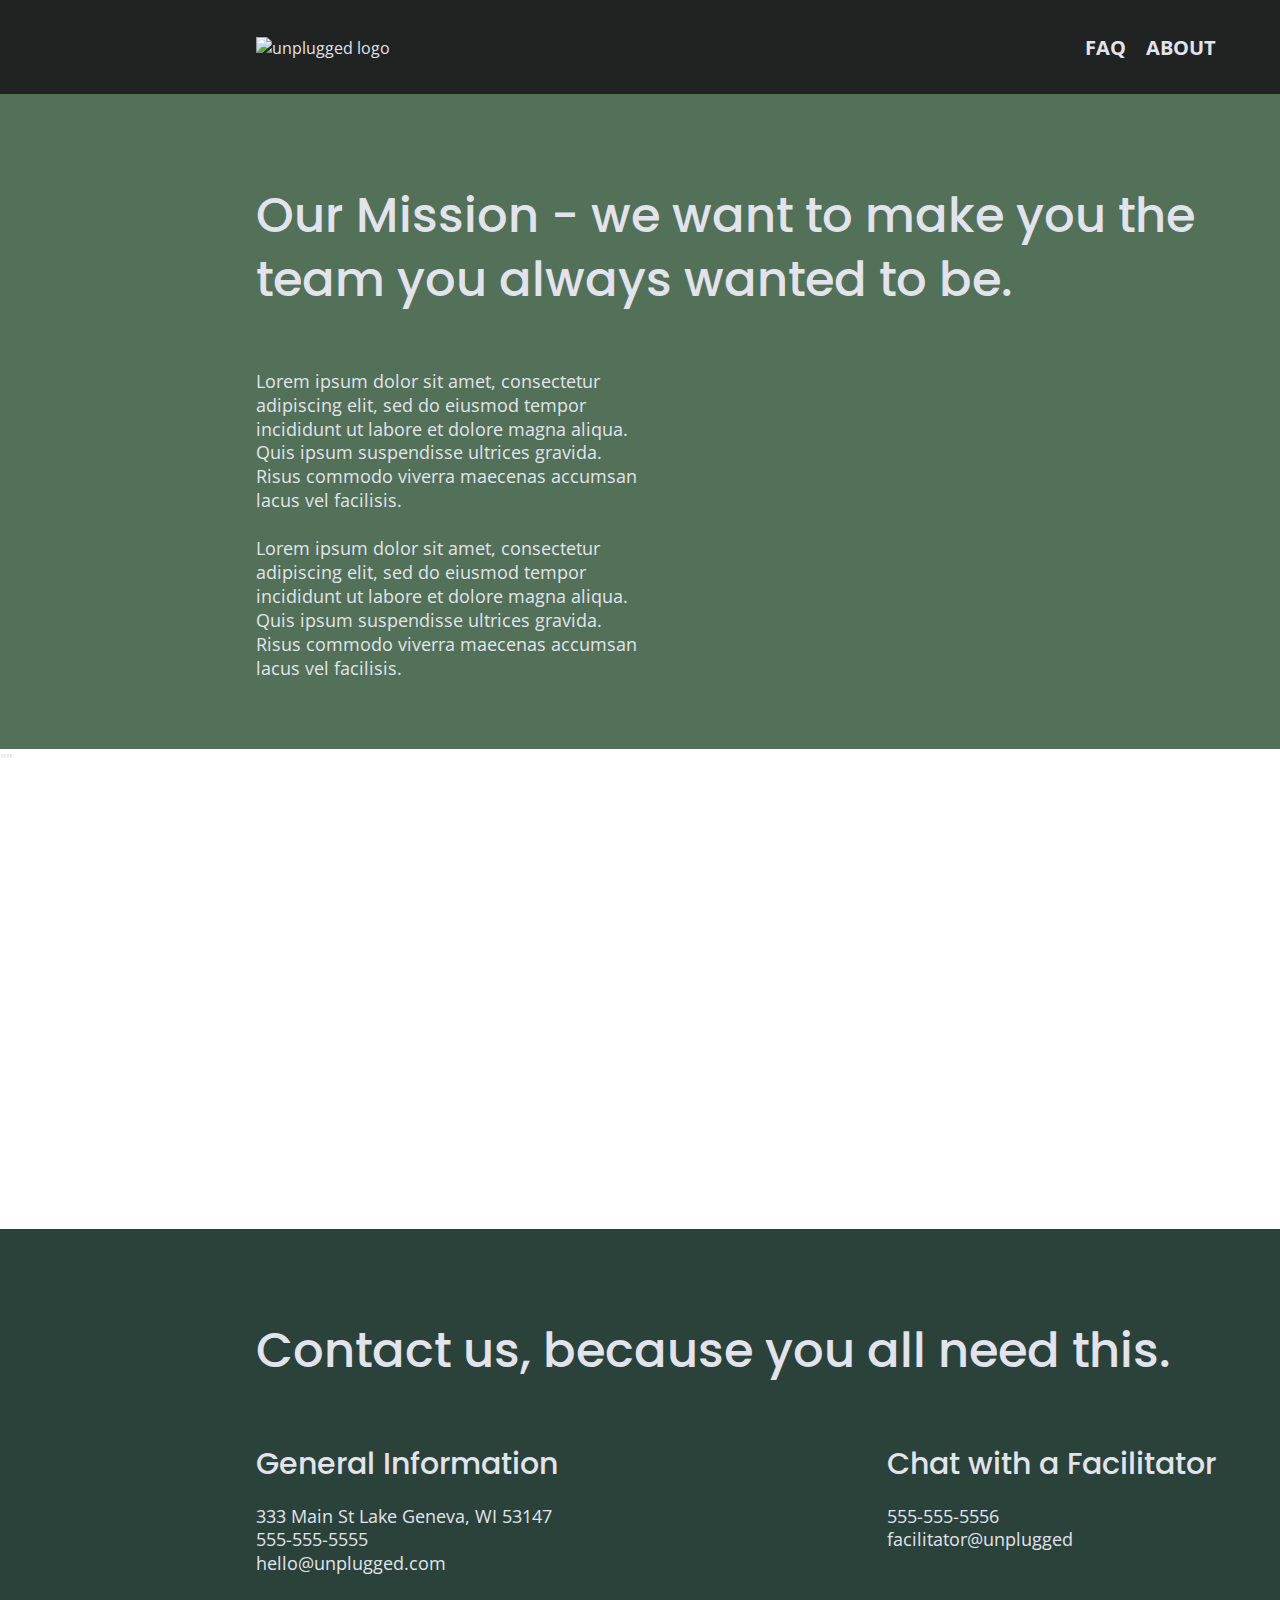
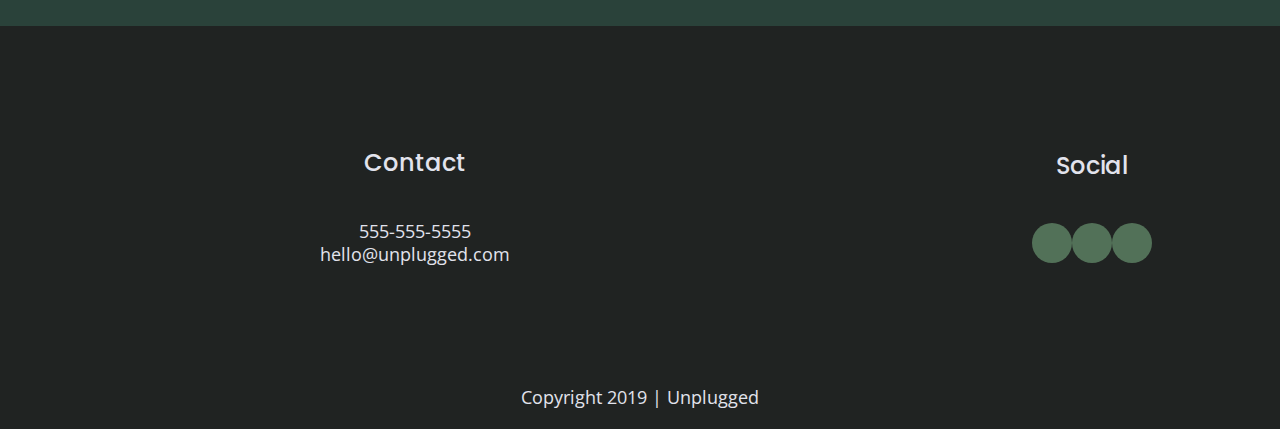
==== commit 4b0f86ba: "added icons to footer" ====
--- a/about/index.html
+++ b/about/index.html
@@ -95,9 +95,9 @@
         <div class="social">
           <h4>Social</h4>
           <div class="social-icons">
-            <p><a href="https://www.facebook.com/lydia.braun.79" target="_blank"></a></p>
-            <p><a href="https://twitter.com/" target="_blank"></a></p>
-            <p><a href="https://www.instagram.com/?hl=en" target="_blank"></a></p>
+            <p><a href="https://www.facebook.com/lydia.braun.79" target="_blank"><i class="fab fa-facebook"></i></a></p>
+            <p><a href="https://twitter.com/" target="_blank"><i class="fab fa-twitter"></i></a></p>
+            <p><a href="https://www.instagram.com/?hl=en" target="_blank"><i class="fab fa-instagram"></i></a></p>
           </div>
         </div>
       </div> <!-- footer content ends -->
--- a/css/main.css
+++ b/css/main.css
@@ -235,11 +235,15 @@
 /* Footer Styels */
 
 footer {
+  text-align: center;
   flex-direction: column;
-  text-align: center;
-}
-
-footer .content-wrapper{
+}
+
+footer p {
+  margin: 0;
+}
+
+footer .content-wrapper {
   width: 55%;
   margin: 50px 0;
 }
@@ -248,31 +252,24 @@
   margin-bottom: 50px;
 }
 
-footer .footer-content {
-  margin-bottom: 50px;
-}
-
-footer p {
-  margin: 0;
-}
-
-address .contact {
-  margin-bottom: 50px;
-}
-
-footer .social {
+footer .social-icons {
   display: flex;
   justify-content: space-around;
   align-items: center;
 }
 
-footer .social-icons {
-  display: flex;
-  justify-content: space-around;
-  align-items: center;
-}
-
 footer .social-icons p {
+  background-color: #527158;
+  border-radius: 50%;
+  width: 40px;
+  height: 40px;
+  display: flex;
+  justify-content: center;
+  align-items: center;
+}
+
+footer .social-icons p i {
+  font-size: 1.3125em;
   display: flex;
   justify-content: center;
   align-items: center;
@@ -280,7 +277,6 @@
 
 footer .copyright {
   margin: 20px 0;
-  text-align: center;
 }
 /* ------------ Mobile Styles - Homepage ------------ */
 
